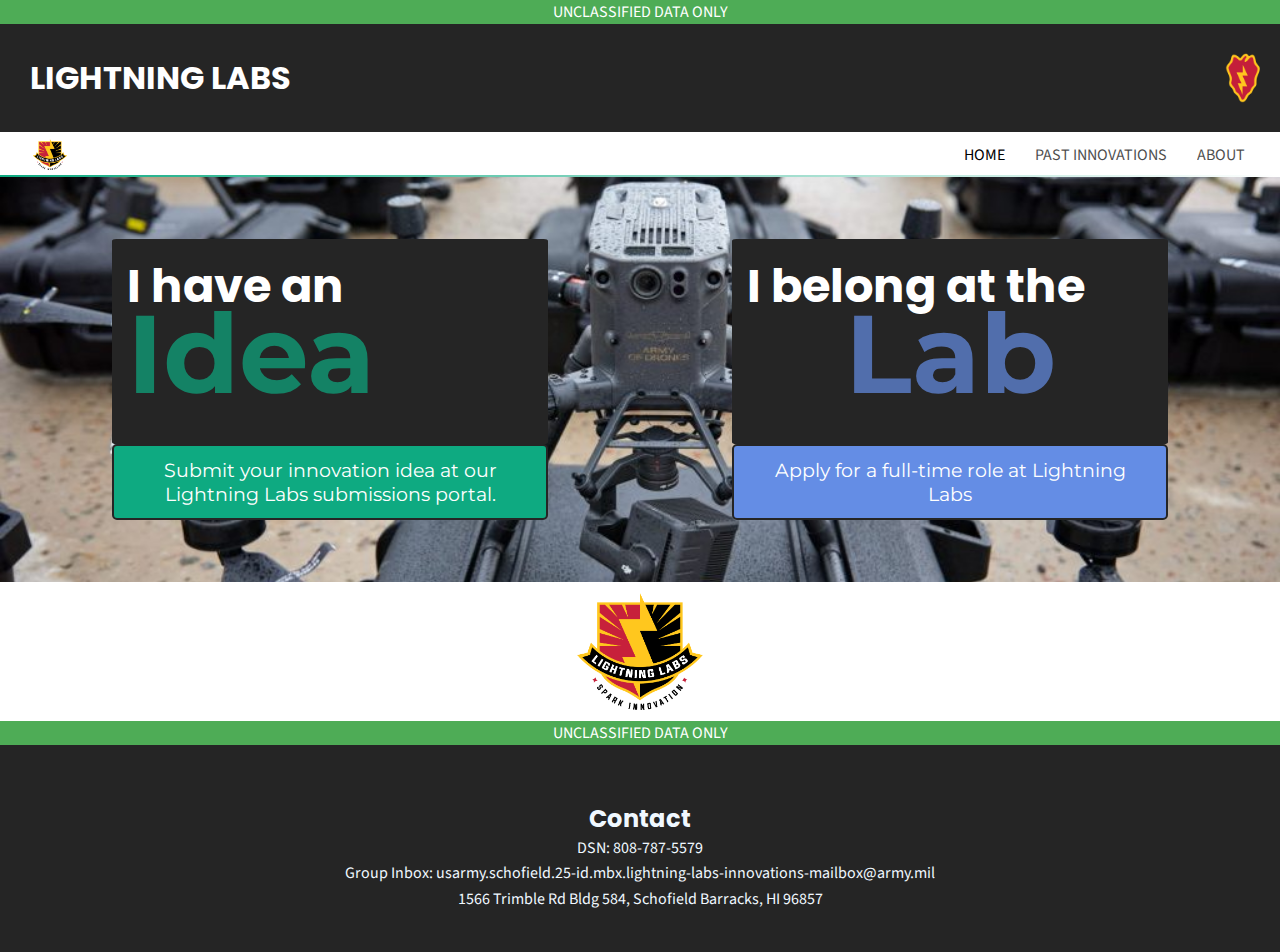
==== index.html @ 1630dd7e "added leaderrow imgs and re-styled teams.html" ====
<!DOCTYPE html>
<html>
    <head>
        <meta charset="UTF-8">
        <meta name="viewport" content="width=device-width, initial-scale=1">
        <title>Lightning Labs Hub Page</title>
        <link rel="stylesheet" type="text/css" href="styles.css">
        <link href="https://fonts.googleapis.com/css2?family=Poppins:wght@400;600&family=Source+Sans+Pro:wght@400;700&display=swap" rel="stylesheet">
    </head>

    <body>
        <div class="unclass-data-banner">
            UNCLASSIFIED DATA ONLY
        </div>
        <div class="header-container">
            <h1>LIGHTNING LABS</h1>
            <img src="images/25IDlogo.png" alt="25ID" class="right-align-image">
        </div>
        <nav class="nav-container">    
            <img src="images/LL_Logo.png" alt="LL logo" class="nav-logo" />
            <ul class="nav-links">
                <li><a href="javascript:void(0)" class="active">Home</a></li>
                <li><a href="projects.html">Past Innovations</a></li>
                <li><a href="team.html">About</a></li>
            </ul>    
        </nav>
        <div class="main-content">    
            <section class="content-section flex_content">
                <article>
                    <h1>I have an <a href='https://25id.soldierinnovation.com/sMain/landing' target="_blank">
                        <span class="emphasis-word idea">Idea</span>
                    </a></h1>
                    <a href='https://25id.soldierinnovation.com/sMain/landing' class="btn btn_1" target="_blank">Submit your innovation idea at our Lightning Labs submissions portal.</a>
                </article>
            </section>
            <section class="content-section flex_contentSecond">
                <article>
                    <h1>I belong at the <a href='https://forms.osi.apps.mil/r/6xgHBDjeLj' target="_blank">
                        <span class="emphasis-word innovations">Lab</span>
                    </a></h1>
                    <a href='https://forms.osi.apps.mil/r/6xgHBDjeLj' class="btn btn_2" target="_blank">Apply for a full-time role at Lightning Labs</a>
                </article>
            </section>    
        </div>
        <div class="box logo-column">
            <img src="images/LL_Logo.png" alt="LL logo" class="logo-image">
        </div>
        <div class="unclass-data-banner">
            UNCLASSIFIED DATA ONLY
        </div>
        <footer class="footer">
            <div class="row">
                <h2>Contact</h2>
                <p class="footer-p">
                    DSN: 808-787-5579
                    <br>
                    Group Inbox: usarmy.schofield.25-id.mbx.lightning-labs-innovations-mailbox@army.mil
                    <br>
                    1566 Trimble Rd Bldg 584, Schofield Barracks, HI 96857
            </div> 
        </footer>
    </body>
</html>
---- styles.css ----
/* styles heavily influenced by MAHESH, "Job listing landing page" @https://codepen.io/MAHESHBYL/pen/GRLjZMw */

@import url('https://fonts.googleapis.com/css2?family=Montserrat:ital,wght@0,100..900;1,100..900&family=Open+Sans:ital,wght@0,300..800;1,300..800&display=swap');

/* refactoring MAHESH for globally applicable styles */
*, *::before, *::after {
    box-sizing: border-box;
}

html, body, div, h1, h2, p, ul, li, a {
    margin: 0;
    padding:0;
}

body {
    display: flex;
    flex-direction: column;
    font-family: 'Source Sans Pro', sans-serif;
    overflow-y: auto;
    text-rendering: optimizeLegibility;
    -webkit-font-smoothing: antialiased;
    -moz-osx-font-smoothing: grayscale;
}

a {
    transition: opacity 0.3s ease-in-out;
    opacity: 0.7;
    color: inherit;
    text-decoration: none;
    font-size: inherit;
}

a:hover, .active {
    opacity: 1;
}

html {
    scroll-behavior: smooth;
}

/* disclaimer banner styles */
.unclass-data-banner {
    text-align: center;
    background-color: rgb(78, 172, 86);
    padding-top: 1px;
    padding-bottom: 1px;
    color: white;
}

/* header styles */
.header-container {
    display: flex;
    justify-content: space-between;
    align-items: center;
    padding: 15px;
    background-color: #252525;
}

h1 {
    background-color: #252525;
    column-span: all;
    color: white;
    padding: 15px;
}

.right-align-image {
    height: 50px;
    width: auto;
}

h1, h2, h3 {
    font-family: 'Poppins', sans-serif;
}

/* navbar styling */
nav {
    display: flex;
    flex-direction: row;
    justify-content: space-between;
    align-items: center;
    background-color: #fff;
    padding: 0 20px;
    height: 45px;
    position: relative;
    width: 100%;
}

nav::after {
    content: "";
    display: block;
    height: 2px;
    background: linear-gradient(to right, #0eaa81, white);
    width: 100%;
    position: absolute;
    bottom: 0;
    left: 0;
}

.nav-logo {
    max-width: 60px;
    padding: 0.8rem;
    height: auto;
}

.nav-links {
    display: flex;
    justify-content: center;
    align-items: center;
    list-style: none;
    text-transform: uppercase;
}

.nav-links li {
    padding: 0 15px;
}

.nav-links li a {
    padding: 0.6rem 0;
    position: relative;
}

.nav-links li a::after {
    content: "";
    display: block;
    height: 2px;
    background: #0eaa81;
    transition: width 0.5s ease-in-out;
    width: 0%;
    position: absolute;
    bottom: -2px;
}

.nav-links li a:hover::after, .nav-links li a.active::after {
    width: 100%;
}

/* main content styles */
.main-content {
    display: flex;
    flex-direction: column;
    flex-wrap: wrap;
    justify-content: center;
    align-items: center;
    background-image: url('images/DRONES.jpeg');
    background-size: cover;
    background-position: center;
    padding: 20px;
}

.main-content-team {
    display: flex;
    flex-direction: column;
    align-items: center;
    background-image: linear-gradient(to top, #648DE5, #000);
    background-size: cover;
    background-position: center;
    padding: 20px;
    padding-bottom: 4rem;
}

.main {
    display: flex;
    flex-wrap: wrap;
    justify-content: center;
    background-color: #fff;
    width: 65%;
    padding: 20px;
    border-radius: 2%;
    box-shadow: 0 4px 8px rgba(0, 0, 0, 0.1);
    margin-bottom: 2rem;
}

.header {
    grid-column: 2 /-2;
    text-align: center;
    margin-top: 3em;
    margin-bottom: 3em;
}

.about-p {
    text-align: start;
    text-indent: 40px;
    margin: 50px;
}

.quote-p {
    padding-top: 4rem;
    font-size: 1.56rem;
    font-weight: 675;
}

ul {
    list-style: none;
}

h3 {
    font-weight: 700;
    color: #000;
    font-size: 1.75rem;
    margin-bottom: 0.5em;
    margin-top: 0px;
    padding-top: 0px;
}

.page-title {
    color: #000;
    font-size: 2.5rem;
    justify-self: center;
    letter-spacing: 1px;
}

.section-title {
    letter-spacing: 1px;
}

.section-title::after {
    content: "";
    display: block;
    width: 100px;
    height: 3px;
    margin-top: 1em;
    background: #fda039;
    margin-left: auto;
    margin-right: auto;
}

p {
    line-height: 1.6;
    color: #000;
}

.team-page {
    background: linear-gradient(to right, #252525, #404245);   
}

/* styles common to home page content sections */
.content-section {
    flex-basis: 100%;
    padding: 4rem;
    margin: 10px auto;
    border-radius: 5px;
    background: rgba(0, 0, 0, 0.5);
}

.content-section h1 {
    font-size: 2.9em;
    font-family: 'Poppins', sans-serif;
    color: white;
    background-color: #252525;
    padding: 15px;
    margin: 0;
    line-height: 1.4;
    width: 100%;
    position: relative;
    border-radius: 1%;
}

.content-article h1 a {
    font-size: 3.5em;
    color: inherit;
    background-color: transparent;
    text-decoration: none;
}

article {
    display: block;
    unicode-bidi: isolate;
}

/* distintive styles for each call to action */
.emphasis-word {
    display: block;
    font-size: 4.5em;
    line-height: 1;
    font-family: 'Montserrat', sans-serif;
    position: relative;
    top: -20px;
    max-width: 100%;
    white-space: nowrap;
    overflow: hidden;
    text-overflow: calc(10% - 2px);
}

.idea {
    color: #0eaa81;
}

.innovations {
    color: #648DE5;
    text-align: center;
}

.flex_content {
    flex: 1;
    background: transparent
}

.flex_contentSecond {
    flex: 1;
    background: transparent;
}

/* styles for team page's pop out effect */
.leader-row {
    display: flex;
    justify-content: center;
    flex-wrap: wrap;
    gap: 20px;
}

.person {
    flex: 0 0 280px;
    display: flex;
    flex-direction: column;
    align-items: center;
    width: 280px;
    margin: 10px;
    box-shadow: 0px 8px 16px 0px rgba(0, 0, 0, 0.2);
    background: #d4c6c6;
    transition: transform 0.3s ease-in-out;
}

.container {
    border-radius: 50%;
    height: 320px;
    position: relative;
    -webkit-tap-highlight-color: transparent;
    transform: scale(0.48);
    transition: transform 250ms cubic-bezier(0.4, 0, 0.2, 1);
    width: 400px;
}

.container:hover {
    transform: scale(0.58);
}

.inner-container {
    clip-path: path(
        "M 390,400 C 390,504.9341 304.9341,590 200,590 95.065898,590 10,504.9431 10,400 V 10 H 200 390 Z"
    );
    position: relative;
    transform-origin: 50%;
    top: -200px;
}

.circle {
    background-color: #d4c6c6;
    border-radius: 35%;
    cursor: pointer;
    height: 389px;
    left: 10px;
    pointer-events: none;
    position: absolute;
    top: 210px;
    width: 380px;
    overflow: hidden;
}

.img {
    pointer-events: none;
    position: absolute;
    top: 50%;
    left: 50%;
    transform: translateY(10px, 30px) scale(1.1);
    transform-origin: 50% 50%;
    transition: transform 300ms cubic-bezier(0.4, 0, 0.2, 1);
    width: 100%;
    height: auto;
}

.container:hover .img {
    transform: translateY(0) scale(1.2);
}

.img1 {
    left: 22px;
    top: 164px;
    width: 340px;
    border-radius: 5%;
}

.img2 {
    left: -46px;
    top: 174px;
    width: 444px;
}

.img3 {
    left: 22px;
    top: 164px;
    width: 340px;
    scale: 66%;
}

.divider {
    background-color: #ca6060;
    height: 1px;
    width: 160px;
    margin-top: 500px;
}

.name, .role, .divider {
    position: relative;
    z-index: 10;
}

.name {
    color: #404245;
    font-size: 36px;
    font-weight: 600;
    text-align: center;
}

.role {
    color: #6e6e6e;
    font-family: Arial, Helvetica, sans-serif;
    font-size: 14px;
    font-style: italic;
    margin-top: 4px;
    text-align: center;
}

/* button styling */
.btn {
    display: block;
    width: auto;
    padding: 0.75rem 1.5rem;
    border: 2px solid #252525;
    border-radius: 5px;
    opacity: 1;
    color: white;
    text-align: center;
    text-decoration: none;
    font-size: 1.2em;
    font-family: 'Montserrat', sans-serif;
    transition: background-color 0.2s, opacity 0.2s;
}

.btn_1 {
    background-color: #0eaa81;
}

.btn_2 {
    background-color: #648DE5;
}

.btn:hover {
    opacity: 0.8;
    transform: translateY(-2px);
}

/* Lightning Labs logo column */
.box {
    border: 1px solid rgb(25, 25, 83);
    padding: 5px;
}

.logo-column {
    float: left; 
    width: 100%;
    padding: 10px;
    border: 1px dotted white;
}

.logo-image {    
    max-width: 10%;
    height: auto;
    display: block;
    margin: 0 auto;
}

/* footer styling */
.footer {
    background-color:#252525;
    padding-bottom: 100px;   
}

.row {
    text-align: center;
    color: aliceblue;
    padding-top: 1em;
    padding-bottom: 0%;
}

.footer-p {
    color: aliceblue;
}

/* styles for laptop/desktop screens */
@media only screen and (min-width: 768px) {
    .main-content {
        flex-direction: row;
        justify-content: space-between;
    }

    .page-title::after {
        content: "";
        display: block;
        width: 160px;
        height: 5px;
        background: #fda039;
        margin-right: auto;
        margin-left: auto;
        margin-top: 10px;
    }

    .content-section {
        width: calc(50% - 20px);
        max-width: 500px;
        padding: 2rem;
    }

    .emphasis-word {
        font-size: calc(5vw + 1em);
    }

    .logo-column {
        width: auto;
    }

    .footer {
        padding: 40px 0;
    }
}

/* styles for mobile screens */
@media only screen and (max-width: 767px) {
    .main-content {
        padding: 20px;
    }

    .main-content-team {
        display: grid;
        grid-template-columns: minmax(1em, 1fr) repeat(3, minmax(20px, 320px)) minmax(1em, 1fr);
    }

    .head {
        grid-column: 3 / -3;
    }

    .page-title::after {
        content: "";
        display: block;
        width: 100%;
        height: 5px;
        background: #fda039;
        margin-right: auto;
        margin-left: auto;
        margin-top: 10px;
    }

    .section-title::after {
        margin-left: 0;
    }

    .content-section {
        width: 100%;
    }

    .emphasis-word {
        font-size: calc(5vw + 1em);
    }

    .logo-column {
        width: auto;
    }

    .footer .row {
        padding-top: 3rem;
    }

    .nav-logo {
        max-width: 40px;
    }
}
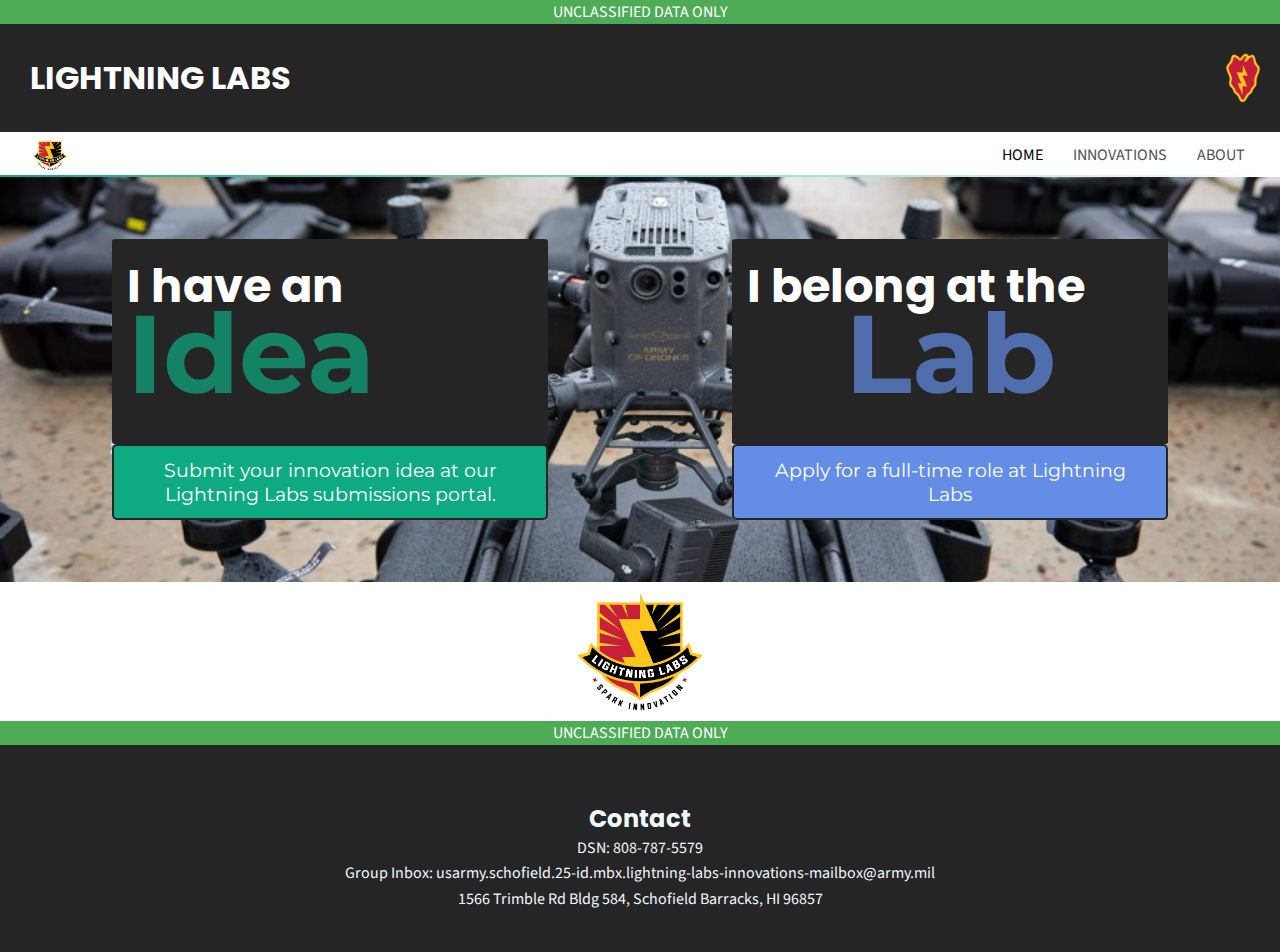
==== commit d4bd30f6: "added text to projects page, edited navbar" ====
--- a/index.html
+++ b/index.html
@@ -20,7 +20,7 @@
             <img src="images/LL_Logo.png" alt="LL logo" class="nav-logo" />
             <ul class="nav-links">
                 <li><a href="javascript:void(0)" class="active">Home</a></li>
-                <li><a href="projects.html">Past Innovations</a></li>
+                <li><a href="projects.html">Innovations</a></li>
                 <li><a href="team.html">About</a></li>
             </ul>    
         </nav>
--- a/styles.css
+++ b/styles.css
@@ -147,15 +147,19 @@
     padding: 20px;
 }
 
-.main-content-team {
+.main-content-team, .main-content-projects {
     display: flex;
     flex-direction: column;
     align-items: center;
-    background-image: linear-gradient(to top, #648DE5, #000);
+    background-image: linear-gradient(to top, #C7203b, #000);
     background-size: cover;
     background-position: center;
     padding: 20px;
     padding-bottom: 4rem;
+}
+
+.main-content-projects {
+    background-image: linear-gradient(to top, #0eaa81, #000);
 }
 
 .main {
@@ -373,23 +377,25 @@
 }
 
 .img1 {
-    left: 22px;
-    top: 164px;
+    left: 12px;
+    top: 219px;
     width: 340px;
     border-radius: 5%;
+    scale: 114%;
 }
 
 .img2 {
-    left: -46px;
+    left: -24px;
     top: 174px;
-    width: 444px;
+    width: 434px;
+    scale: 0.8;
 }
 
 .img3 {
     left: 22px;
-    top: 164px;
+    top: 98px;
     width: 340px;
-    scale: 66%;
+    scale: 86%;
 }
 
 .divider {
@@ -418,6 +424,19 @@
     font-style: italic;
     margin-top: 4px;
     text-align: center;
+}
+
+/* styles for past innovations */
+.rectangle {
+    background-color: #d4c6c6;
+    cursor: pointer;
+    height: 389px;
+    left: 10px;
+    pointer-events: none;
+    position: absolute;
+    top: 210px;
+    width: 380px;
+    overflow: hidden;
 }
 
 /* button styling */
@@ -530,12 +549,54 @@
     }
 
     .main-content-team {
-        display: grid;
-        grid-template-columns: minmax(1em, 1fr) repeat(3, minmax(20px, 320px)) minmax(1em, 1fr);
-    }
-
-    .head {
-        grid-column: 3 / -3;
+        padding: 10px;
+    }
+
+    .main {
+        width: 100%;
+        padding: 10px;
+    }
+
+    .header, .about-p, .quote-p {
+        margin: 10px;
+    }
+
+    .leader-row {
+        flex-direction: column;
+    }
+
+    .person {
+        width: 100%;
+        position: relative;
+    }
+
+    .container {
+        padding-top: 20px;
+        transform: scale(0.8);
+    }
+
+    .name {
+        position: absolute;
+        top: 0;
+        left: 50%;
+        transform: translateX(-50%);
+        width: 100%;
+        text-align: center;
+        margin-top: -20px;
+        z-index: 2;
+    }
+
+    .img3 {
+        top: 152px;
+    }
+
+    .divider, .role {
+        display: none;
+        transform: none;
+    }
+
+    h1, h3 {
+        font-size: smaller;
     }
 
     .page-title::after {
@@ -573,3 +634,17 @@
         max-width: 40px;
     }
 }
+
+/* for very small screens */
+@media (max-width: 480px) {
+    .nav-links {
+        display: flex;
+        flex-direction: column;
+        align-items: center;
+    }
+
+    .nav-logo, .right-align-image {
+        display: none;
+    }
+    
+}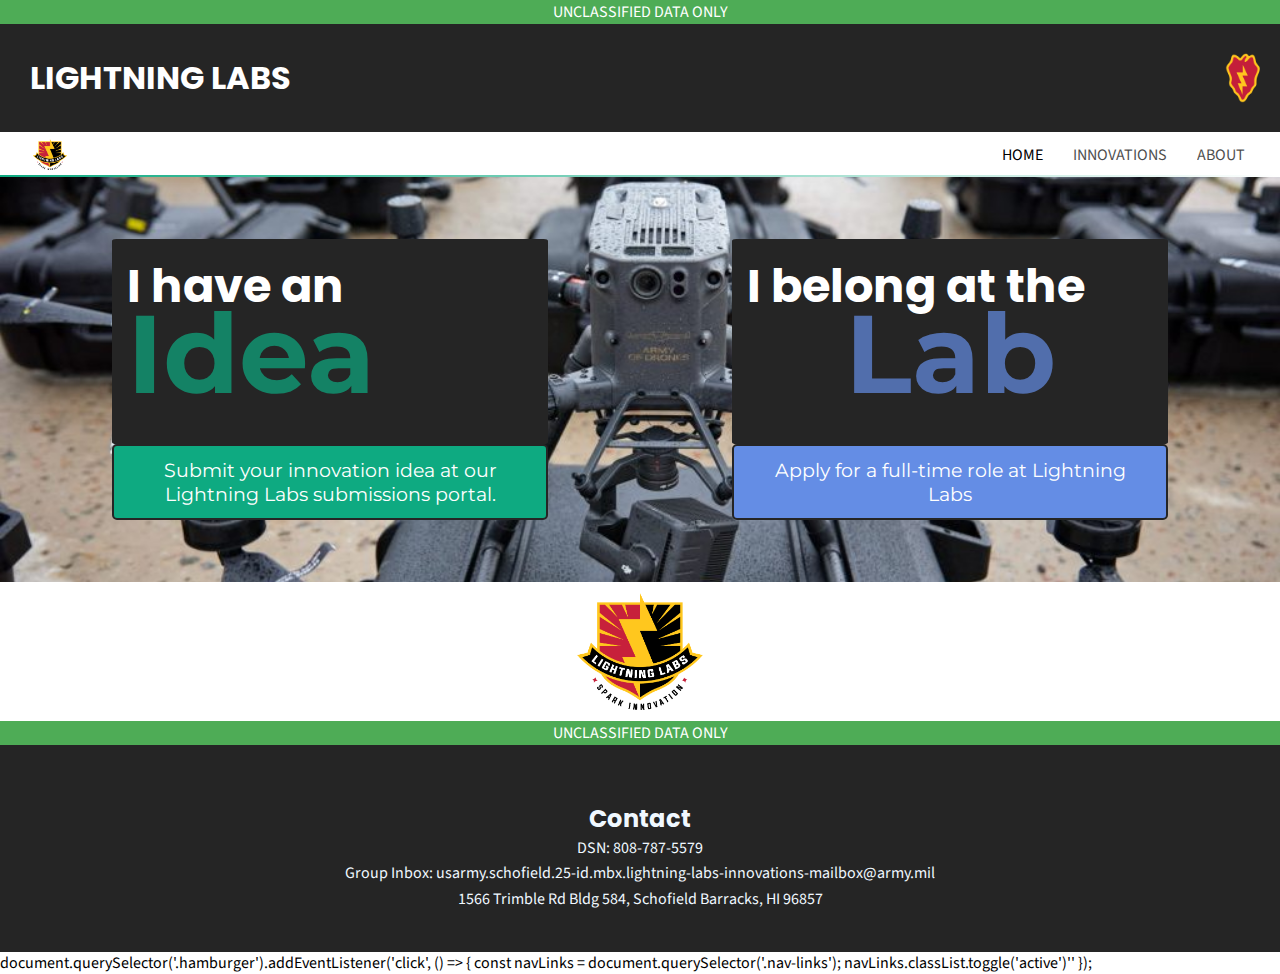
==== commit f02192b1: "working on hamburger menu for index page navbar" ====
--- a/index.html
+++ b/index.html
@@ -18,6 +18,7 @@
         </div>
         <nav class="nav-container">    
             <img src="images/LL_Logo.png" alt="LL logo" class="nav-logo" />
+            <button class="hamburger">☰</button>
             <ul class="nav-links">
                 <li><a href="javascript:void(0)" class="active">Home</a></li>
                 <li><a href="projects.html">Innovations</a></li>
@@ -59,5 +60,9 @@
                     1566 Trimble Rd Bldg 584, Schofield Barracks, HI 96857
             </div> 
         </footer>
+        document.querySelector('.hamburger').addEventListener('click', () => {
+            const navLinks = document.querySelector('.nav-links');
+            navLinks.classList.toggle('active')''
+        });
     </body>
 </html>
--- a/styles.css
+++ b/styles.css
@@ -73,6 +73,14 @@
 }
 
 /* navbar styling */
+.hamburger {
+    display: none;
+    background: none;
+    border: none;
+    font-size: 2rem;
+    cursor: pointer;
+}
+
 nav {
     display: flex;
     flex-direction: row;
@@ -426,17 +434,116 @@
     text-align: center;
 }
 
-/* styles for past innovations */
+/* styles for innovation page */
+.trophy {
+    width: 50px;
+    height: auto;
+    flex-shrink: 0;
+}
+
+.innov-section {
+    margin-bottom: -60px;
+}
+
+.innov-p {
+    top: 200px;
+    bottom: 5px;
+}
+
+.innovations-row {
+    padding-bottom: 10px;
+    background: linear-gradient(to right, #d4c6c6, #d4d4d4);
+    border-radius: 5px;
+    display: flex;
+    flex-wrap: wrap;
+    justify-content: space-around;
+    width: 100%;
+}
+
+.project {
+    display: flex;
+    flex-direction: column;
+    align-items: stretch;
+    margin: 10px;
+    margin-bottom: 20px;
+    width: 100%;    
+    box-shadow: 0px 8px 16px 0px rgba(0, 0, 0, 0.2);
+    background: #d4c6c6;
+    transition: transform 0.3s ease-in-out;
+}
+
+.proj-container {
+    border-radius: 3px;
+    display: flex;
+    align-items: stretch;
+    width: 100%;
+}
+
+.innov-container {
+    flex: 1 1 20%;
+    position: relative;
+    padding: 55px;
+    box-sizing: border-box;
+}
+
 .rectangle {
-    background-color: #d4c6c6;
-    cursor: pointer;
-    height: 389px;
-    left: 10px;
-    pointer-events: none;
+   position: absolute;
+   top: 8px;
+   left: 30px;
+   bottom: 5px;
+   width: 100%;
+   height: 100%;
+   object-fit: cover;
+   cursor: none;
+   border: 4px solid #fda039;
+   border-radius: 1px;
+   box-shadow: 0 4px 8px rgba(0, 0, 0, 0.2);
+   box-sizing: border-box;
+}
+
+.rec1 {
+    top: -26px;
+    left: 34px;
+    right: 8px;
+    bottom: 0px;
+}
+
+.project-details {
+    display: flex;
+    flex-direction: column;
+    flex: 1 1 80%;
+    padding: 10px;
+    align-items: center;
+    position: relative;
+    overflow: hidden;
+}
+
+.proj-name {
+    position: relative;
+    display: inline-block;
+    text-align: center;
+    color: #404245;
+    font-size: 21px;
+    font-weight: bold;
+    margin-bottom: 5px;
+}
+
+.proj-name::after {
+    content: "";
     position: absolute;
-    top: 210px;
-    width: 380px;
-    overflow: hidden;
+    background-color: #ca6060;
+    height: 2px;
+    width: 100%;
+    top: 100%;
+    left: 0;
+    margin-top: 2px
+}
+
+.blurb {
+    font-style: italic;
+    margin: 20px;
+    padding-left: 80px;
+    width: 100%;
 }
 
 /* button styling */
@@ -544,6 +651,34 @@
 
 /* styles for mobile screens */
 @media only screen and (max-width: 767px) {
+    nav {
+        padding: 0 10px;
+    }
+
+    .hamburger {
+        display: block;
+    }
+
+    .nav-links {
+        display: none;
+        flex-direction: column;
+        position: absolute;
+        top: 100%;
+        left: 0;
+        width: 100%;
+        background-color: #fff;
+    }
+
+    .nav-links.active {
+        display: flex;
+    }
+
+    .nav-logo {
+        display: block;
+        max-width: 40px;
+        padding: 10px;
+    }
+
     .main-content {
         padding: 20px;
     }
@@ -629,10 +764,6 @@
     .footer .row {
         padding-top: 3rem;
     }
-
-    .nav-logo {
-        max-width: 40px;
-    }
 }
 
 /* for very small screens */
@@ -645,6 +776,5 @@
 
     .nav-logo, .right-align-image {
         display: none;
-    }
-    
-}+    }    
+}
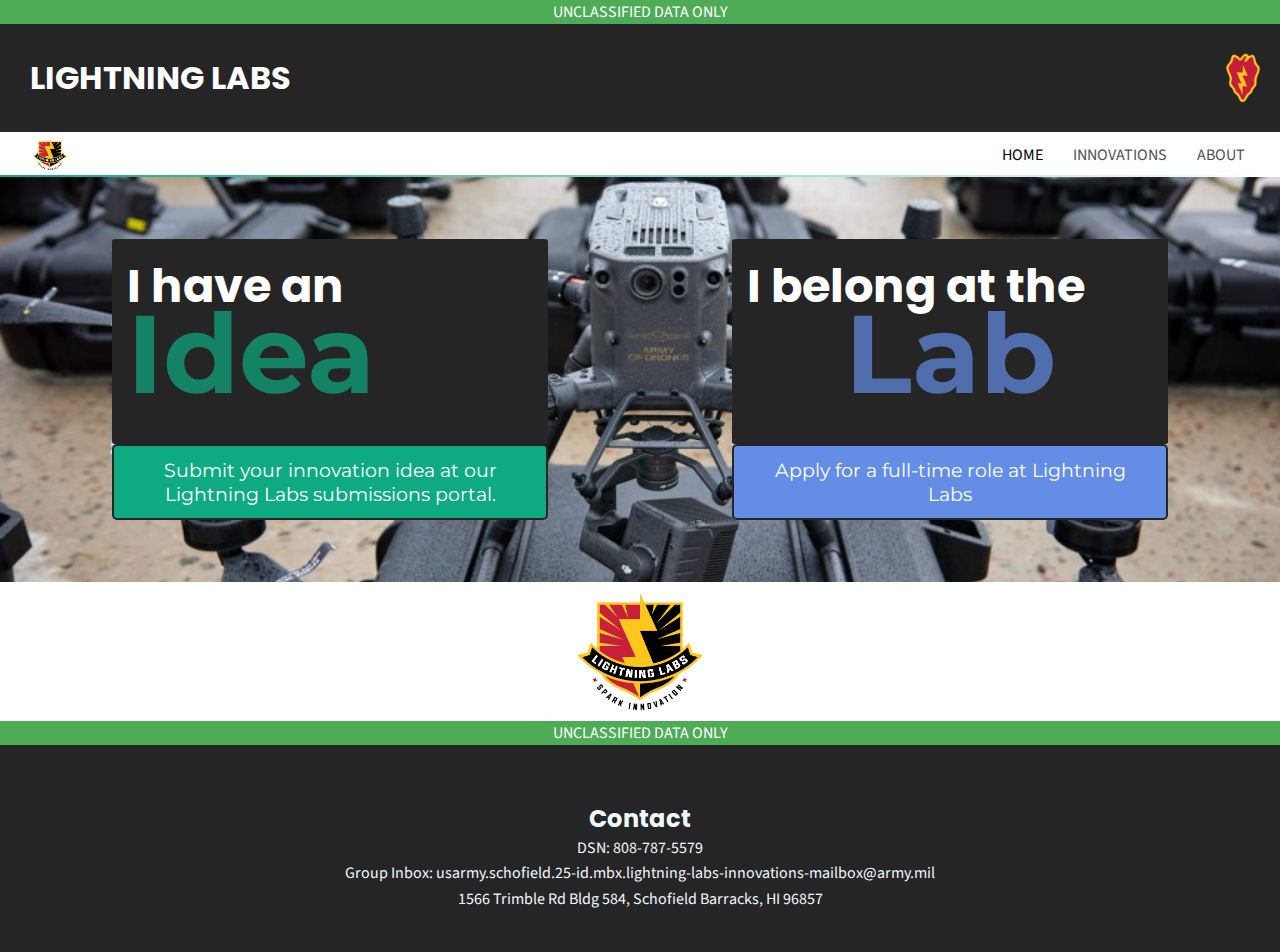
==== commit ce95890b: "forgot to wrap JS in script tag" ====
--- a/index.html
+++ b/index.html
@@ -60,9 +60,16 @@
                     1566 Trimble Rd Bldg 584, Schofield Barracks, HI 96857
             </div> 
         </footer>
-        document.querySelector('.hamburger').addEventListener('click', () => {
-            const navLinks = document.querySelector('.nav-links');
-            navLinks.classList.toggle('active')''
-        });
+
+        <script>
+            document.addEventListener('DOMContentLoaded', () => {
+                const hamburger = document.querySelector('.hamburger');
+                hamburger.addEventListener('click', () => {
+                    const navLinks = document.querySelector('.nav-links');
+                    navLinks.classList.toggle('active');
+                });    
+            });
+        </script>
+        
     </body>
 </html>
--- a/styles.css
+++ b/styles.css
@@ -614,6 +614,14 @@
 
 /* styles for laptop/desktop screens */
 @media only screen and (min-width: 768px) {
+    .nav-links {
+        display: flex;
+    }
+    
+    .hamburger {
+        display: none;
+    }
+    
     .main-content {
         flex-direction: row;
         justify-content: space-between;
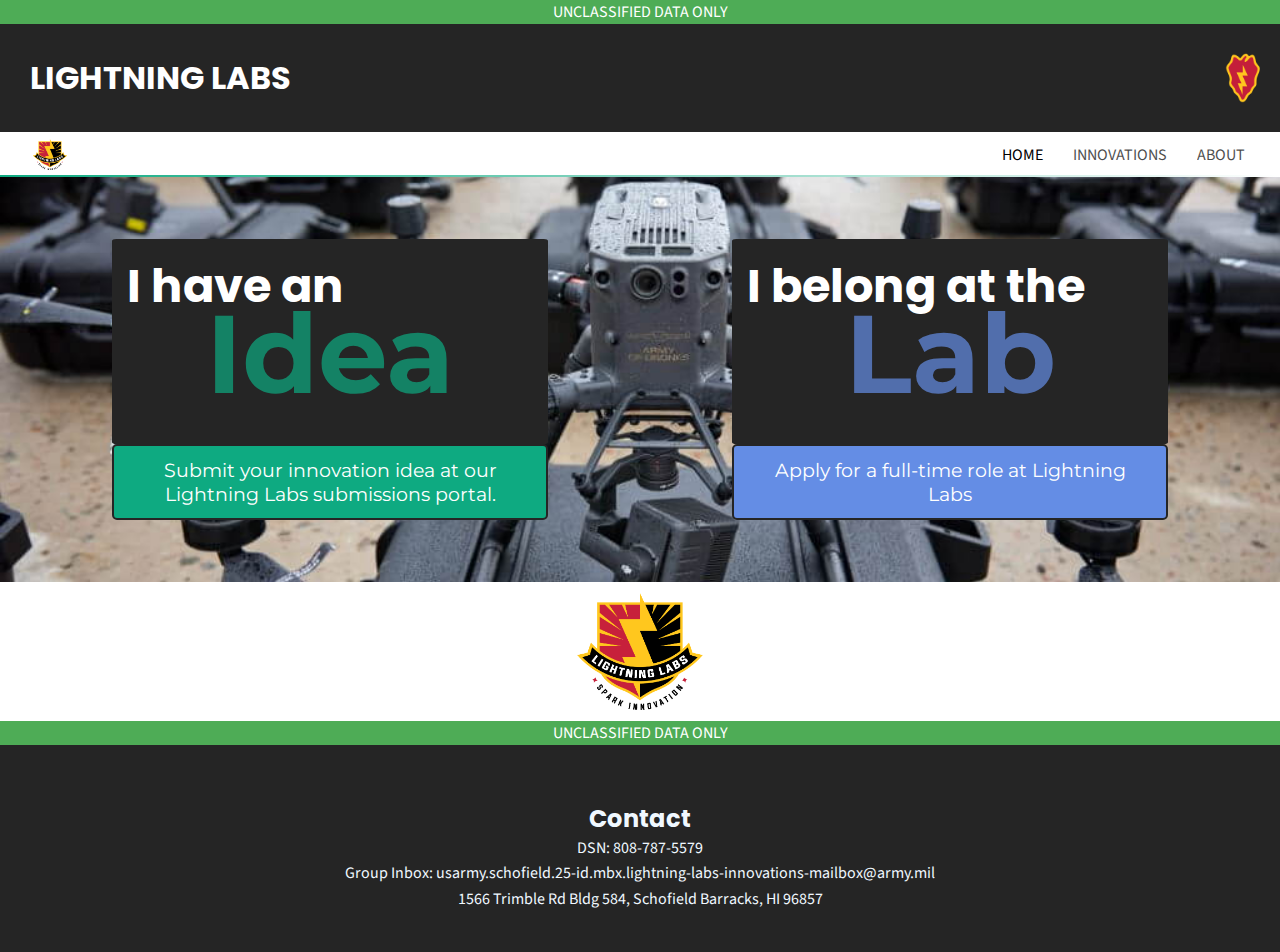
==== commit 3e17bba0: "replaced index images with compressed png files" ====
--- a/index.html
+++ b/index.html
@@ -17,7 +17,7 @@
             <img src="images/25IDlogo.png" alt="25ID" class="right-align-image">
         </div>
         <nav class="nav-container">    
-            <img src="images/LL_Logo.png" alt="LL logo" class="nav-logo" />
+            <img src="images/compressed/LL_Logo.png" alt="LL logo" class="nav-logo" />
             <button class="hamburger">☰</button>
             <ul class="nav-links">
                 <li><a href="javascript:void(0)" class="active">Home</a></li>
@@ -44,7 +44,7 @@
             </section>    
         </div>
         <div class="box logo-column">
-            <img src="images/LL_Logo.png" alt="LL logo" class="logo-image">
+            <img src="images/compressed/LL_Logo.png" alt="LL logo" class="logo-image">
         </div>
         <div class="unclass-data-banner">
             UNCLASSIFIED DATA ONLY
@@ -60,16 +60,19 @@
                     1566 Trimble Rd Bldg 584, Schofield Barracks, HI 96857
             </div> 
         </footer>
-
         <script>
             document.addEventListener('DOMContentLoaded', () => {
                 const hamburger = document.querySelector('.hamburger');
-                hamburger.addEventListener('click', () => {
-                    const navLinks = document.querySelector('.nav-links');
-                    navLinks.classList.toggle('active');
-                });    
+                if (hamburger) {
+                    hamburger.addEventListener('click', () => {
+                        const navLinks = document.querySelector('.nav-links');
+                        navLinks.classList.toggle('active');
+                        document.querySelector('.main-content').classList.toggle('pushed-content');
+                    });
+                } else {
+                    console.log('Hamburger button not found');
+                }    
             });
-        </script>
-        
+        </script>       
     </body>
 </html>
--- a/styles.css
+++ b/styles.css
@@ -149,7 +149,7 @@
     flex-wrap: wrap;
     justify-content: center;
     align-items: center;
-    background-image: url('images/DRONES.jpeg');
+    background-image: url('images/compressed/DRONES.jpeg');
     background-size: cover;
     background-position: center;
     padding: 20px;
@@ -190,7 +190,7 @@
 }
 
 .about-p {
-    text-align: start;
+    text-align: center;
     text-indent: 40px;
     margin: 50px;
 }
@@ -295,6 +295,7 @@
 
 .idea {
     color: #0eaa81;
+    text-align: center;
 }
 
 .innovations {
@@ -621,7 +622,7 @@
     .hamburger {
         display: none;
     }
-    
+
     .main-content {
         flex-direction: row;
         justify-content: space-between;
@@ -667,18 +668,38 @@
         display: block;
     }
 
-    .nav-links {
+    nav .nav-links {
         display: none;
         flex-direction: column;
         position: absolute;
-        top: 100%;
-        left: 0;
+        top: 45px;
+        left: -100%;
         width: 100%;
         background-color: #fff;
-    }
-
-    .nav-links.active {
+        transition: left 0.3s ease;
+    }
+
+    nav .nav-links.active {
         display: flex;
+        left: 0;
+    }
+
+    nav .nav-links li {
+        width: 100%;
+    }
+
+    nav .nav-links li a {
+        display: block;
+        padding: 12px 20px;
+        text-decoration: none;
+        color: #333;
+        background-color: #f9f9f9;
+        border-bottom: 1px solid #ccc;
+        transition: background-color 0.3s ease;
+    }
+
+    nav .nav-links li a:hover, nav .nav-links li a.active {
+        background-color: #ddd;
     }
 
     .nav-logo {
@@ -687,17 +708,19 @@
         padding: 10px;
     }
 
-    .main-content {
-        padding: 20px;
-    }
-
-    .main-content-team {
+    .pushed-content {
+        margin-top: 150px;
+    }
+
+    .main-content, .main-content-team, .main-content-projects {
         padding: 10px;
+        transition: margin-top 0.3s ease;
     }
 
     .main {
         width: 100%;
         padding: 10px;
+        border-radius: 10px;
     }
 
     .header, .about-p, .quote-p {
@@ -738,8 +761,68 @@
         transform: none;
     }
 
+    .innov-section {
+        padding: 20px;
+        background-color: #f0f0f0;
+        border-radius: 5px;
+        margin: 10px 5px;
+    }
+
+    .innov-section .about-p, .innov-section .innov-p {
+        display: block;
+        margin-bottom: 10px;
+        color: #333;
+    }
+
+    .innov-section .about-p {
+        font-size: medium;
+        text-align: left;
+    }
+
+    .innov-p {
+        display: block;
+        text-align: center;
+        font-style: italic;
+        padding-top: 30px;
+    }
+
+    .innovations-row {
+        flex-direction: column;
+    }
+
+    .project {
+        width: 100%;
+        margin: 10px 0;
+    }
+
+    .proj-container {
+        flex-direction: column;
+    }
+
+    .innov-container, .project-details {
+        padding: 20px;
+    }
+
+    .rectangle {
+        position: relative;
+        top: initial;
+        left: initial;
+        width: 100%;
+        height: auto;
+    }
+
+    .project-details {
+        text-align: left;
+        padding-left: 20px;
+    }
+
+    .blurb {
+        padding-left: 10px;
+        text-indent: 15px;
+    }
+
     h1, h3 {
-        font-size: smaller;
+        font-size: medium;
     }
 
     .page-title::after {
@@ -769,20 +852,20 @@
         width: auto;
     }
 
+    .box {
+        height: 150px;
+    }
+
+    .box img.logo-image {
+        max-height: 100%;
+        max-width: 100%;
+        height: auto;
+        width: auto;
+        display: block;
+        margin: 0 auto;
+    }
+
     .footer .row {
         padding-top: 3rem;
     }
 }
-
-/* for very small screens */
-@media (max-width: 480px) {
-    .nav-links {
-        display: flex;
-        flex-direction: column;
-        align-items: center;
-    }
-
-    .nav-logo, .right-align-image {
-        display: none;
-    }    
-}
